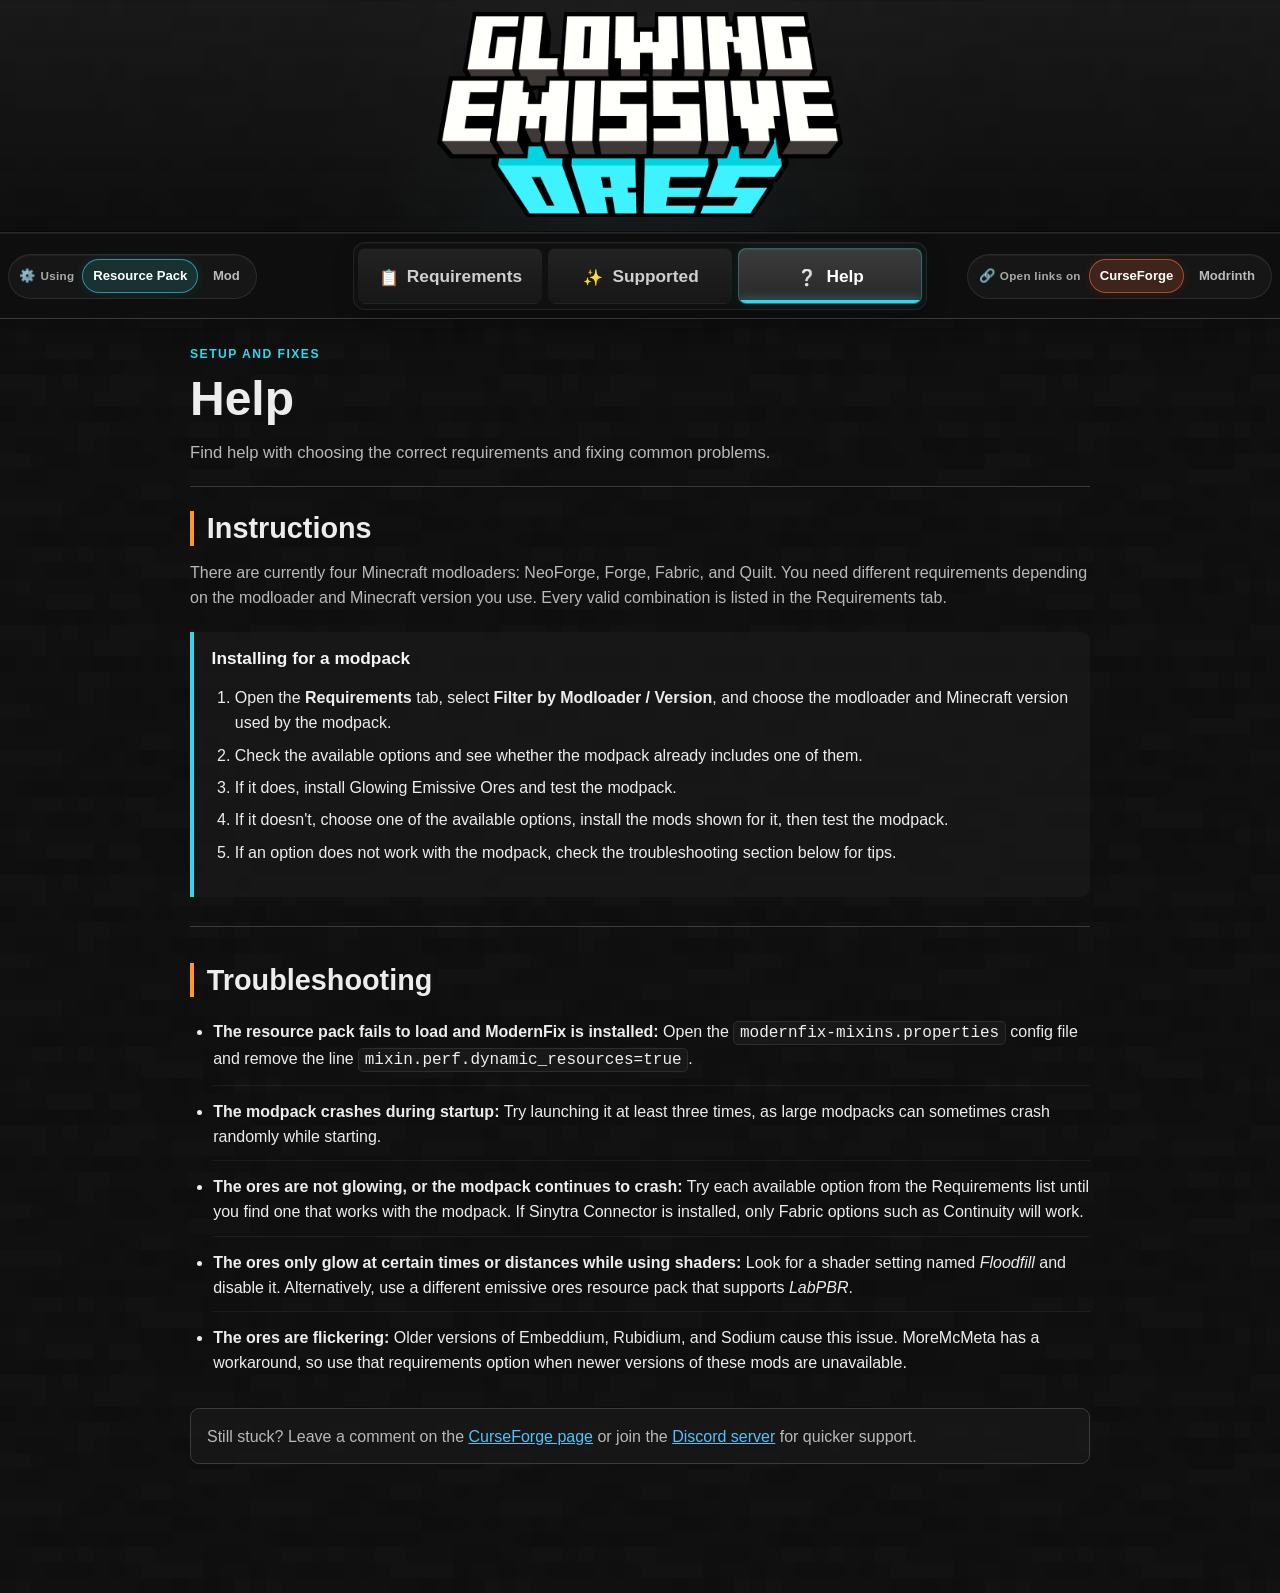
==== help/index.html @ 9ae0b47a "Add files via upload" ====
<!DOCTYPE html>

<html lang="en">
<head>
<meta charset="utf-8"/>
<meta content="width=device-width, initial-scale=1" name="viewport"/>
<meta content="Installation instructions and troubleshooting help for Glowing Emissive Ores." name="description"/>
<meta content="#121212" name="theme-color"/>
<script data-geo-variant-init>
(function () {
  var storageKey = 'geoPreferredVariant';
  var allowedVariants = ['resource-pack', 'mod'];
  var url = new URL(window.location.href);
  var requestedVariant = url.searchParams.get('variant');
  var selectedVariant = allowedVariants.indexOf(requestedVariant) !== -1
    ? requestedVariant
    : null;

  if (!selectedVariant) {
    try {
      var storedVariant = window.localStorage.getItem(storageKey);
      if (allowedVariants.indexOf(storedVariant) !== -1) {
        selectedVariant = storedVariant;
      }
    } catch (error) {
      // Continue when storage access is blocked.
    }
  }

  if (!selectedVariant && document.referrer) {
    try {
      var referrer = new URL(document.referrer);
      var hostname = referrer.hostname.toLowerCase();
      var pathname = referrer.pathname.toLowerCase();
      var isCurseForge = hostname === 'curseforge.com' || hostname.endsWith('.curseforge.com');
      var isModrinth = hostname === 'modrinth.com' || hostname.endsWith('.modrinth.com');

      if ((isCurseForge && pathname.includes('/minecraft/mc-mods/')) ||
          (isModrinth && pathname.startsWith('/mod/'))) {
        selectedVariant = 'mod';
      } else if ((isCurseForge && pathname.includes('/minecraft/texture-packs/')) ||
                 (isModrinth && pathname.startsWith('/resourcepack/'))) {
        selectedVariant = 'resource-pack';
      }
    } catch (error) {
      // Ignore unavailable or malformed referrer values.
    }
  }

  selectedVariant = selectedVariant || 'resource-pack';
  document.documentElement.dataset.geoVariant = selectedVariant;

  try {
    window.localStorage.setItem(storageKey, selectedVariant);
  } catch (error) {
    // The selector still works for the current page when storage is blocked.
  }

  if (requestedVariant !== null) {
    url.searchParams.delete('variant');
    window.history.replaceState(window.history.state, '', url.pathname + url.search + url.hash);
  }
}());
</script>
<title>Help | Glowing Emissive Ores</title>
<link href="../assets/favicon.png" rel="icon" type="image/png"/>
<link as="image" fetchpriority="high" href="../assets/logo.png" rel="preload" type="image/png"/>
<link as="image" href="../assets/background.png" rel="preload" type="image/png"/>
<style data-critical="site-shell">
/* Prevent the shared header from flashing unstyled while the main stylesheet loads. */
html {
  min-width: 280px;
  background: #111;
  color-scheme: dark;
}

body {
  min-height: 100vh;
  margin: 0;
  overflow-y: scroll;
}

/* Keep the finished header visible, but never paint the rest of the page
   before the full stylesheet is ready. */
html:not(.styles-ready) .skip-link,
html:not(.styles-ready) .site-toolbar-wrap,
html:not(.styles-ready) .page-content {
  display: none !important;
}

.site-header {
  display: flex;
  justify-content: center;
  width: 100%;
  padding: 0.7rem 0 0.95rem;
  border-top: 1px solid rgba(255, 255, 255, 0.035);
  border-bottom: 1px solid rgba(255, 255, 255, 0.08);
  overflow: hidden;
  background:
    radial-gradient(circle at 50% 115%, rgba(50, 215, 234, 0.045), transparent 38%),
    linear-gradient(180deg, rgba(25, 25, 25, 0.97), rgba(14, 14, 14, 0.97));
}

.brand-link {
  display: block;
  max-width: 100%;
}

.logo {
  display: block;
  width: min(100%, 520px);
  height: auto;
  max-height: 205px;
  object-fit: contain;
}
</style>
<link fetchpriority="high" href="../styles.css?v=22" onerror="document.documentElement.classList.add('styles-ready')" onload="document.documentElement.classList.add('styles-ready')" rel="stylesheet"/>
<noscript><style>
html:not(.styles-ready) .skip-link,
html:not(.styles-ready) .site-toolbar-wrap,
html:not(.styles-ready) .page-content {
  display: block !important;
}
</style></noscript>
</head>
<body data-page="help">
<a class="skip-link" href="#main-content">Skip to content</a>
<header class="site-header">
<a aria-label="Open the selected Glowing Emissive Ores project page" class="brand-link" data-mod-mod="Glowing Emissive Ores - Mod" data-mod-resource-pack="Glowing Emissive Ores - Resource Pack" href="https://www.curseforge.com/minecraft/texture-packs/glowing-emissive-ores">
<img alt="Glowing Emissive Ores" class="logo" decoding="sync" fetchpriority="high" height="1032" loading="eager" src="../assets/logo.png" width="2048"/>
</a>
</header>
<div class="site-toolbar-wrap">
<div class="site-toolbar">
<div aria-label="Glowing Emissive Ores variant" class="variant-switcher">
<span class="variant-label"><span aria-hidden="true" class="variant-label-icon">⚙️</span> Using</span>
<div aria-label="Choose whether you use the mod or resource pack" class="variant-options" role="group">
<button aria-pressed="false" class="variant-button" data-variant="resource-pack" type="button">Resource Pack</button>
<button aria-pressed="false" class="variant-button" data-variant="mod" type="button">Mod</button>
</div>
</div>
<nav aria-label="Main sections" class="page-tabs"><a class="page-tab resource-pack-only" href="../requirements-all/"><span aria-hidden="true" class="page-tab-icon">📋</span><span class="page-tab-label">Requirements</span></a><a class="page-tab" href="../supported/"><span aria-hidden="true" class="page-tab-icon">✨</span><span class="page-tab-label">Supported</span></a><a aria-current="page" class="page-tab active" href="../help/"><span aria-hidden="true" class="page-tab-icon">❔</span><span class="page-tab-label">Help</span></a></nav>
<div aria-label="Preferred project-link website" class="platform-switcher">
<span class="platform-label"><span aria-hidden="true" class="platform-label-icon">🔗</span> Open links on</span>
<div aria-label="Choose the website used for project links" class="platform-options" role="group">
<button aria-pressed="false" class="platform-button" data-platform="curseforge" type="button">CurseForge</button>
<button aria-pressed="false" class="platform-button" data-platform="modrinth" type="button">Modrinth</button>
</div>
</div>
</div>
</div>
<main class="page-content" id="main-content">
<section class="page-intro">
<p class="eyebrow resource-pack-only">Setup and fixes</p>
<h1>Help</h1>
<p class="resource-pack-only">Find help with choosing the correct requirements and fixing common problems.</p>
</section>
<section aria-labelledby="mod-troubleshooting-title" class="help-section mod-only">
<h2 id="mod-troubleshooting-title">Troubleshooting</h2>
<ul class="troubleshooting-list">
<li><strong>The ores aren't glowing:</strong>
<ul>
<li>If you are using shaders, look for a setting named <em>Floodfill</em> and disable it.</li>
<li>If you are using a version of Sodium below 0.6, install <a data-mod="Indium" href="https://www.curseforge.com/minecraft/mc-mods/indium" rel="noopener noreferrer" target="_blank">Indium</a> to add support for the Fabric Rendering API.</li>
<li>Sodium 0.6 and newer include this support natively, so Indium is not needed.</li>
</ul>
</li>
</ul>
</section>
<section aria-labelledby="mod-faq-title" class="help-section mod-only mod-help-final">
<h2 id="mod-faq-title">Frequently Asked Questions</h2>
<div class="faq-item">
<h3>What is the difference between the mod and resource pack versions?</h3>
<p>The mod only loads assets for the mods you have installed, which greatly reduces loading times compared to the resource pack version. It also includes an in-game config for adjusting emissive brightness and disabling individual ores, and does not require a separate emissive texture mod.</p>
</div>
<div class="faq-item">
<h3>Is the mod compatible with resource packs that change ore textures?</h3>
<p>The mod's resources take priority, so texture changes from other resource packs are ignored for ores supported by GEO. This prevents texture mismatching issues.</p>
</div>
<div class="faq-item">
<h3>Does the mod affect performance?</h3>
<p>FPS impact should be negligible in normal gameplay. GEO is designed to avoid runtime scanning, so most of the work happens during loading and resource reloads, and that side has been heavily optimized too.</p>
<p>The only time FPS impact may become noticeable is if a huge number of supported emissive ore blocks are visible at once, because those blocks have extra emissive overlay rendering. This is similar to many other Minecraft rendering cases, such as having lots of transparent blocks, particles, or entities on screen.</p>
</div>
<div class="support-links">
<p>Leave a comment on the <a data-mod-href="https://www.curseforge.com/minecraft/mc-mods/glowing-emissive-ores-definitive-edition/comments" data-resource-pack-href="https://www.curseforge.com/minecraft/texture-packs/glowing-emissive-ores/comments" href="https://www.curseforge.com/minecraft/mc-mods/glowing-emissive-ores-definitive-edition/comments" rel="nofollow noopener noreferrer" target="_blank">CurseForge page</a> or join the <a href="https://discord.gg/vwv6dWZcK2" rel="nofollow noopener noreferrer" target="_blank">Discord server</a> for support.</p>
</div>
</section>
<section aria-labelledby="instructions-title" class="help-section resource-pack-only">
<h2 id="instructions-title">Instructions</h2>
<p>There are currently four Minecraft modloaders: NeoForge, Forge, Fabric, and Quilt. You need different requirements depending on the modloader and Minecraft version you use. Every valid combination is listed in the Requirements tab.</p>
<div class="help-example">
<h3>Installing for a modpack</h3>
<ol>
<li>Open the <strong>Requirements</strong> tab, select <strong>Filter by Modloader / Version</strong>, and choose the modloader and Minecraft version used by the modpack.</li>
<li>Check the available options and see whether the modpack already includes one of them.</li>
<li>If it does, install Glowing Emissive Ores and test the modpack.</li>
<li>If it doesn't, choose one of the available options, install the mods shown for it, then test the modpack.</li>
<li>If an option does not work with the modpack, check the troubleshooting section below for tips.</li>
</ol>
</div>
</section>
<section aria-labelledby="troubleshooting-title" class="help-section resource-pack-only">
<h2 id="troubleshooting-title">Troubleshooting</h2>
<ul class="troubleshooting-list">
<li><strong>The resource pack fails to load and ModernFix is installed:</strong> Open the <code>modernfix-mixins.properties</code> config file and remove the line <code>mixin.perf.dynamic_resources=true</code>.</li>
<li><strong>The modpack crashes during startup:</strong> Try launching it at least three times, as large modpacks can sometimes crash randomly while starting.</li>
<li class="resource-pack-only"><strong>The ores are not glowing, or the modpack continues to crash:</strong> Try each available option from the Requirements list until you find one that works with the modpack. If Sinytra Connector is installed, only Fabric options such as Continuity will work.</li>
<li><strong>The ores only glow at certain times or distances while using shaders:</strong> Look for a shader setting named <em>Floodfill</em> and disable it. Alternatively, use a different emissive ores resource pack that supports <em>LabPBR</em>.</li>
<li class="resource-pack-only"><strong>The ores are flickering:</strong> Older versions of Embeddium, Rubidium, and Sodium cause this issue. MoreMcMeta has a workaround, so use that requirements option when newer versions of these mods are unavailable.</li>
</ul>
<div class="support-links">
<p>Still stuck? Leave a comment on the <a data-mod-href="https://www.curseforge.com/minecraft/mc-mods/glowing-emissive-ores-definitive-edition/comments" data-resource-pack-href="https://www.curseforge.com/minecraft/texture-packs/glowing-emissive-ores/comments" href="https://www.curseforge.com/minecraft/texture-packs/glowing-emissive-ores/comments" rel="nofollow noopener noreferrer" target="_blank">CurseForge page</a> or join the <a href="https://discord.gg/vwv6dWZcK2" rel="nofollow noopener noreferrer" target="_blank">Discord server</a> for quicker support.</p>
</div>
</section>
</main>
<script defer="" src="../modLinks.js?v=30"></script>
<script defer="" src="../scripts/common.js?v=20"></script>
</body>
</html>
---- styles.css ----
:root {
  --bg: #111;
  --surface: #1b1b1b;
  --surface-raised: #232323;
  --surface-hover: #292929;
  --border: #3b3b3b;
  --border-soft: rgba(255, 255, 255, 0.09);
  --text: #ededed;
  --muted: #b9b9b9;
  --link: #4fc3f7;
  --cyan: #32d7ea;
  --orange: #ff9828;
  --warning: #ffd000;
  --focus: #91e8ff;
  --shadow: 0 10px 28px rgba(0, 0, 0, 0.22);
}

* {
  box-sizing: border-box;
}

img {
  max-width: 100%;
}

html {
  min-width: 280px;
  color-scheme: dark;
  scroll-behavior: smooth;
}

body {
  min-height: 100vh;
  margin: 0;
  overflow-y: scroll;
  color: var(--text);
  background-color: var(--bg);
  background-image: url('assets/background.png');
  background-size: 1000px auto;
  font-family: "Segoe UI", Tahoma, Geneva, Verdana, sans-serif;
  font-size: 16px;
  line-height: 1.58;
}

button,
input,
select {
  font: inherit;
}

button,
a,
input,
select {
  -webkit-tap-highlight-color: transparent;
}

a {
  color: var(--link);
}

a:hover {
  text-decoration-thickness: 2px;
}

button:focus-visible,
a:focus-visible,
input:focus-visible,
select:focus-visible {
  outline: 3px solid var(--focus);
  outline-offset: 3px;
}

p {
  margin: 0 0 1rem;
  color: var(--muted);
}

h1,
h2,
h3 {
  color: var(--text);
  line-height: 1.2;
}

h1 {
  margin: 0 0 0.75rem;
  font-size: clamp(2rem, 7vw, 3rem);
}

h2 {
  margin: 2rem 0 0.9rem;
  font-size: clamp(1.45rem, 4vw, 1.8rem);
}

h3 {
  margin: 0 0 0.55rem;
  font-size: 1.08rem;
}

code {
  padding: 0.12rem 0.35rem;
  border: 1px solid var(--border-soft);
  border-radius: 5px;
  color: #f0f0f0;
  background: #181818;
  font-family: Consolas, "Courier New", monospace;
  overflow-wrap: anywhere;
}

[hidden] {
  display: none !important;
}

.visually-hidden {
  position: absolute !important;
  width: 1px !important;
  height: 1px !important;
  padding: 0 !important;
  margin: -1px !important;
  overflow: hidden !important;
  clip: rect(0, 0, 0, 0) !important;
  white-space: nowrap !important;
  border: 0 !important;
}

.skip-link {
  position: fixed;
  top: 0.5rem;
  left: 0.5rem;
  z-index: 2000;
  padding: 0.65rem 0.9rem;
  border-radius: 7px;
  color: #111;
  background: #fff;
  transform: translateY(-160%);
}

.skip-link:focus {
  transform: translateY(0);
}

.site-header {
  position: relative;
  display: flex;
  justify-content: center;
  width: 100%;
  margin: 0;
  padding: 0.7rem 0 0.95rem;
  border-top: 1px solid rgba(255, 255, 255, 0.035);
  border-bottom: 1px solid rgba(255, 255, 255, 0.08);
  background:
    radial-gradient(circle at 50% 115%, rgba(50, 215, 234, 0.045), transparent 38%),
    linear-gradient(180deg, rgba(25, 25, 25, 0.97), rgba(14, 14, 14, 0.97));
  box-shadow: inset 0 -1px 0 rgba(0, 0, 0, 0.45), 0 8px 24px rgba(0, 0, 0, 0.16);
  overflow: hidden;
}

.site-header::before {
  content: "";
  position: absolute;
  inset: 0;
  pointer-events: none;
  background: linear-gradient(105deg, transparent 24%, rgba(255, 255, 255, 0.018) 50%, transparent 76%);
}

.brand-link {
  position: relative;
  z-index: 1;
  display: block;
  border-radius: 12px;
}

.logo {
  display: block;
  width: min(100%, 520px);
  height: auto;
  max-height: 205px;
  object-fit: contain;
  transition: transform 170ms ease;
}

.brand-link:hover .logo {
  transform: scale(1.02);
}


html[data-geo-variant="mod"] .resource-pack-only {
  display: none !important;
}

.site-toolbar-wrap {
  position: sticky;
  top: 0;
  margin-top: 0;
  z-index: 100;
  border-top: 1px solid rgba(255, 255, 255, 0.06);
  border-bottom: 1px solid var(--border);
  background: rgba(15, 15, 15, 0.92);
  box-shadow: 0 8px 24px rgba(0, 0, 0, 0.2);
  backdrop-filter: blur(10px);
}

.site-toolbar {
  display: grid;
  grid-template-columns: minmax(0, 1fr) auto minmax(0, 1fr);
  align-items: center;
  gap: 0.75rem;
  width: min(100% - 1rem, 1500px);
  margin: 0 auto;
  padding: 0.5rem 0;
}

.page-tabs {
  grid-column: 2;
  display: grid;
  grid-template-columns: repeat(3, 184px);
  gap: 0.35rem;
  min-width: 0;
  padding: 0.3rem;
  border: 1px solid rgba(255, 255, 255, 0.08);
  border-radius: 12px;
  background: rgba(18, 18, 18, 0.82);
  box-shadow: inset 0 1px 0 rgba(255, 255, 255, 0.035), 0 8px 22px rgba(0, 0, 0, 0.18);
}

.page-tab {
  position: relative;
  display: flex;
  align-items: center;
  justify-content: center;
  gap: 0.5rem;
  width: 100%;
  min-width: 0;
  min-height: 56px;
  padding: 0.78rem 1.35rem;
  border: 1px solid transparent;
  border-radius: 8px;
  color: #cfcfcf;
  background: linear-gradient(180deg, rgba(42, 42, 42, 0.72), rgba(26, 26, 26, 0.72));
  font-size: 1.08rem;
  font-weight: 780;
  text-decoration: none;
  overflow: hidden;
  transition: border-color 150ms ease, color 150ms ease, background 150ms ease, transform 150ms ease, box-shadow 150ms ease;
}

.page-tab::after {
  content: "";
  position: absolute;
  right: 0;
  bottom: 0;
  left: 0;
  height: 3px;
  border-radius: 0;
  background: var(--cyan);
  box-shadow: 0 0 10px rgba(50, 215, 234, 0.7);
  opacity: 0;
  transform: scaleX(0);
  transform-origin: center;
  transition: opacity 150ms ease, transform 150ms ease;
}

.page-tab:hover {
  border-color: rgba(255, 255, 255, 0.17);
  color: #fff;
  background: linear-gradient(180deg, #343434, #252525);
  transform: translateY(-1px);
}

.page-tab.active {
  border-color: rgba(50, 215, 234, 0.32);
  color: #fff;
  background: linear-gradient(180deg, #3b3b3b, #292929);
  box-shadow: inset 0 1px 0 rgba(255, 255, 255, 0.07), 0 0 18px rgba(50, 215, 234, 0.08);
}

.page-tab.active::after {
  opacity: 1;
  transform: scaleX(1);
}

.page-tab-icon {
  display: inline-grid;
  place-items: center;
  width: 1.45rem;
  height: 1.45rem;
  font-size: 1rem;
  filter: saturate(0.92);
}

.page-tab-label {
  white-space: nowrap;
}


.variant-switcher {
  grid-column: 1;
  justify-self: start;
  display: flex;
  align-items: center;
  gap: 0.5rem;
  min-height: 42px;
  padding: 0.28rem 0.32rem 0.28rem 0.65rem;
  border: 1px solid rgba(255, 255, 255, 0.09);
  border-radius: 999px;
  background: rgba(24, 24, 24, 0.88);
  box-shadow: inset 0 1px 0 rgba(255, 255, 255, 0.035);
}

.variant-label {
  display: inline-flex;
  align-items: center;
  gap: 0.3rem;
  color: #a9a9a9;
  font-size: 0.73rem;
  font-weight: 800;
  letter-spacing: 0.025em;
  white-space: nowrap;
}

.variant-label-icon {
  font-size: 0.82rem;
}

.variant-options {
  display: inline-flex;
  gap: 0.24rem;
}

.variant-button {
  min-height: 34px;
  padding: 0.34rem 0.62rem;
  border: 1px solid transparent;
  border-radius: 999px;
  color: #bababa;
  background: transparent;
  cursor: pointer;
  font-size: 0.82rem;
  font-weight: 740;
  transition: border-color 140ms ease, color 140ms ease, background-color 140ms ease, box-shadow 140ms ease;
}

.variant-button:hover {
  border-color: rgba(255, 255, 255, 0.14);
  color: #fff;
  background: #2b2b2b;
}

.variant-button.active {
  border-color: rgba(50, 215, 234, 0.58);
  color: #fff;
  background: rgba(50, 215, 234, 0.14);
  box-shadow: 0 0 12px rgba(50, 215, 234, 0.1);
}

.platform-switcher {
  grid-column: 3;
  justify-self: end;
  display: flex;
  align-items: center;
  gap: 0.5rem;
  min-height: 42px;
  padding: 0.28rem 0.32rem 0.28rem 0.65rem;
  border: 1px solid rgba(255, 255, 255, 0.09);
  border-radius: 999px;
  background: rgba(24, 24, 24, 0.88);
  box-shadow: inset 0 1px 0 rgba(255, 255, 255, 0.035);
}

.platform-label {
  display: inline-flex;
  align-items: center;
  gap: 0.3rem;
  color: #a9a9a9;
  font-size: 0.73rem;
  font-weight: 800;
  letter-spacing: 0.025em;
  white-space: nowrap;
}

.platform-label-icon {
  font-size: 0.82rem;
}

.platform-options {
  display: inline-flex;
  gap: 0.24rem;
}

.platform-button {
  min-height: 34px;
  padding: 0.34rem 0.62rem;
  border: 1px solid transparent;
  border-radius: 999px;
  color: #bababa;
  background: transparent;
  cursor: pointer;
  font-size: 0.82rem;
  font-weight: 740;
  transition: border-color 140ms ease, color 140ms ease, background-color 140ms ease, box-shadow 140ms ease;
}

.platform-button:hover {
  border-color: rgba(255, 255, 255, 0.14);
  color: #fff;
  background: #2b2b2b;
}

.platform-button[data-platform="curseforge"].active {
  border-color: rgba(241, 100, 54, 0.62);
  color: #fff;
  background: rgba(241, 100, 54, 0.18);
  box-shadow: 0 0 12px rgba(241, 100, 54, 0.1);
}

.platform-button[data-platform="modrinth"].active {
  border-color: rgba(27, 217, 106, 0.58);
  color: #fff;
  background: rgba(27, 217, 106, 0.14);
  box-shadow: 0 0 12px rgba(27, 217, 106, 0.09);
}

.page-content {
  width: min(100% - 1.5rem, 900px);
  margin: 0 auto;
  padding: 1.45rem 0 4rem;
}

.page-intro {
  margin-bottom: 1.5rem;
  padding: 0.2rem 0 1.25rem;
  border-bottom: 1px solid var(--border);
}

.page-intro p:last-child {
  max-width: 760px;
  margin-bottom: 0;
  font-size: 1.04rem;
}

.eyebrow {
  margin-bottom: 0.35rem;
  color: var(--cyan);
  font-size: 0.76rem;
  font-weight: 800;
  letter-spacing: 0.12em;
  text-transform: uppercase;
}

.requirements-subnav {
  display: grid;
  grid-template-columns: repeat(2, minmax(0, 1fr));
  gap: 0.7rem;
  margin-bottom: 1.35rem;
}

.requirements-view-link {
  position: relative;
  display: flex;
  align-items: center;
  justify-content: center;
  gap: 0.5rem;
  min-height: 52px;
  padding: 0.72rem 0.9rem;
  border: 1px solid rgba(255, 255, 255, 0.12);
  border-radius: 10px;
  color: #e2e2e2;
  background: linear-gradient(180deg, rgba(39, 39, 39, 0.92), rgba(25, 25, 25, 0.92));
  box-shadow: inset 0 1px 0 rgba(255, 255, 255, 0.04), 0 6px 18px rgba(0, 0, 0, 0.15);
  font-weight: 770;
  text-align: center;
  text-decoration: none;
  overflow: hidden;
  transition: border-color 140ms ease, background 140ms ease, transform 140ms ease, box-shadow 140ms ease;
}

.requirements-view-link::after {
  content: "";
  position: absolute;
  right: 0;
  bottom: 0;
  left: 0;
  height: 3px;
  background: var(--cyan);
  box-shadow: 0 0 10px rgba(50, 215, 234, 0.65);
  opacity: 0;
  transform: scaleX(0);
  transform-origin: center;
  transition: opacity 140ms ease, transform 140ms ease;
}

.requirements-view-link:hover {
  border-color: rgba(255, 255, 255, 0.23);
  color: #fff;
  background: linear-gradient(180deg, #343434, #242424);
  transform: translateY(-1px);
}

.requirements-view-link.active-view {
  border-color: rgba(50, 215, 234, 0.33);
  background: linear-gradient(180deg, #444, #303030);
  box-shadow: inset 0 1px 0 rgba(255, 255, 255, 0.07), 0 8px 24px rgba(0, 0, 0, 0.18);
}

.requirements-view-link.active-view::after {
  opacity: 1;
  transform: scaleX(1);
}

.requirements-view-icon {
  font-size: 1rem;
}

.full-requirements,
.filtered-requirements {
  width: 100%;
}

.full-requirements {
  display: grid;
  gap: 1rem;
}

.requirement-group {
  border: 1px solid var(--border);
  border-radius: 11px;
  background: rgba(28, 28, 28, 0.84);
  box-shadow: var(--shadow);
  overflow: hidden;
}

.requirement-group > h2 {
  display: flex;
  align-items: center;
  gap: 0.8rem;
  margin: 0;
  padding: 1rem 1.1rem 0.85rem;
  border-bottom: 1px solid rgba(255, 255, 255, 0.09);
  color: var(--orange);
  background: linear-gradient(180deg, rgba(49, 49, 49, 0.5), rgba(31, 31, 31, 0.2));
}

.requirement-group > h2::after {
  content: "";
  flex: 1;
  height: 1px;
  background: linear-gradient(90deg, rgba(255, 152, 40, 0.38), transparent);
}

.requirement-options {
  margin: 0;
  padding: 0.25rem 1.1rem 0.2rem;
}

.requirement-option {
  padding: 0.9rem 0.1rem 1rem;
  border-bottom: 1px solid rgba(255, 255, 255, 0.065);
}

.requirement-option:last-child {
  border-bottom: 0;
}

.requirement-option h3 {
  margin-top: 0;
}

.requirement-option ul,
.result-box ul,
.help-section ul,
.help-section ol {
  padding-left: 1.45rem;
}

.requirement-option li,
.result-box li,
.help-section li {
  margin-bottom: 0.45rem;
}

.requirement-option p {
  margin-left: 2rem;
}

.info-box {
  width: 100%;
  margin: 0 0 1.2rem;
  padding: 0.95rem 1rem;
  border-left: 5px solid var(--warning);
  border-right: 5px solid var(--warning);
  border-radius: 8px;
  color: var(--warning);
  background: rgba(43, 43, 43, 0.9);
  font-weight: 750;
  text-align: center;
  box-shadow: var(--shadow);
}

.filter-container {
  width: min(100%, 660px);
  margin: 0 auto 1.4rem;
  padding: 1rem;
  border: 1px solid var(--border);
  border-radius: 10px;
  background: rgba(28, 28, 28, 0.84);
  box-shadow: var(--shadow);
}

.filter-group {
  display: grid;
  grid-template-columns: repeat(2, minmax(0, 1fr));
  gap: 1rem;
}

.filter-group label,
.supported-toolbar label {
  display: flex;
  flex-direction: column;
  gap: 0.45rem;
  color: var(--text);
  font-weight: 750;
}

select,
input[type="search"] {
  width: 100%;
  min-height: 46px;
  padding: 0.65rem 0.75rem;
  border: 1px solid var(--border);
  border-radius: 8px;
  color: var(--text);
  background: #171717;
}

select:hover,
input[type="search"]:hover {
  border-color: #626262;
}

#results-container {
  width: 100%;
  margin-top: 1rem;
}

.result-box {
  width: 100%;
  margin-top: 0.8rem;
  padding: 1rem 1.1rem;
  border: 1px solid var(--border);
  border-radius: 10px;
  background: rgba(28, 28, 28, 0.84);
  box-shadow: var(--shadow);
}

.result-box h3 {
  margin-top: 0;
  color: var(--orange);
}

.empty-result {
  border-style: dashed;
  box-shadow: none;
  text-align: center;
}

.empty-result p {
  margin: 0;
}

.unavailable-link {
  pointer-events: none;
  opacity: 0.5;
}

.supported-browser {
  width: 100%;
}

.supported-toolbar {
  margin-bottom: 1rem;
  padding-bottom: 1rem;
  border-bottom: 1px solid var(--border);
}

.supported-toolbar label {
  margin-bottom: 0.4rem;
}

.search-row {
  display: grid;
  grid-template-columns: minmax(0, 1fr) auto;
  align-items: center;
  gap: 1rem;
}

.supported-count {
  min-width: 165px;
  margin: 0;
  color: #9f9f9f;
  font-size: 0.9rem;
  text-align: right;
}

.supported-list {
  display: grid;
  grid-template-columns: 1fr;
  gap: 0.7rem;
  margin: 0;
  padding: 0;
  list-style: none;
}

.mod-card {
  min-width: 0;
  border: 1px solid var(--border-soft);
  border-radius: 11px;
  background: rgba(25, 25, 25, 0.82);
  box-shadow: 0 7px 20px rgba(0, 0, 0, 0.16);
  overflow: hidden;
  transition: border-color 140ms ease, background-color 140ms ease, transform 140ms ease;
}

.mod-card:hover {
  border-color: #4f4f4f;
  background: #202020;
  transform: translateY(-1px);
}

.mod-card-link,
.mod-card-static {
  display: grid;
  grid-template-columns: 58px minmax(0, 1fr) auto;
  align-items: center;
  gap: 0.9rem;
  min-height: 76px;
  padding: 0.55rem 0.75rem;
  color: inherit;
  text-decoration: none;
}

.mod-icon-frame {
  position: relative;
  display: grid;
  place-items: center;
  width: 56px;
  height: 56px;
  border: 1px solid #424242;
  border-radius: 10px;
  background: linear-gradient(145deg, #2d2d2d, #1a1a1a);
  overflow: hidden;
}

.mod-icon-image {
  position: absolute;
  inset: 0;
  width: 100%;
  height: 100%;
  object-fit: cover;
}

.mod-icon-fallback {
  color: #d9d9d9;
  font-size: 0.9rem;
  font-weight: 850;
  letter-spacing: 0.04em;
}

.mod-card-copy {
  min-width: 0;
}

.mod-name {
  display: block;
  color: #f1f1f1;
  font-size: 1.02rem;
  font-weight: 760;
  overflow-wrap: anywhere;
}

.mod-description {
  display: -webkit-box;
  margin-top: 0.15rem;
  overflow: hidden;
  color: #989898;
  font-size: 0.84rem;
  -webkit-box-orient: vertical;
  -webkit-line-clamp: 2;
}

.mod-source {
  display: inline-flex;
  align-items: center;
  gap: 0.35rem;
  padding: 0.32rem 0.5rem;
  border: 1px solid #3f3f3f;
  border-radius: 999px;
  color: #bcbcbc;
  background: #171717;
  font-size: 0.75rem;
  font-weight: 700;
  white-space: nowrap;
}

.mod-source::after {
  content: "↗";
  color: var(--cyan);
}

.empty-message {
  margin: 1.5rem 0 0;
  padding: 1rem;
  border: 1px dashed #4a4a4a;
  border-radius: 9px;
  text-align: center;
}

.help-section {
  margin-bottom: 2.25rem;
  padding-bottom: 1.8rem;
  border-bottom: 1px solid var(--border);
}

.help-section:last-child {
  border-bottom: 0;
}

.help-section > h2 {
  margin-top: 0;
  padding-left: 0.8rem;
  border-left: 4px solid var(--orange);
}

.help-example {
  margin-top: 1.35rem;
  padding: 1rem 1.1rem;
  border-left: 4px solid var(--cyan);
  border-radius: 0 9px 9px 0;
  background: rgba(25, 25, 25, 0.78);
}

.help-example h3 {
  color: #f3f3f3;
}

.troubleshooting-list {
  margin-bottom: 1.35rem;
}

.troubleshooting-list > li {
  padding: 0.35rem 0 0.7rem;
  border-bottom: 1px solid rgba(255, 255, 255, 0.06);
}

.troubleshooting-list > li:last-child {
  border-bottom: 0;
}

.troubleshooting-list ul {
  margin: 0.55rem 0 0;
}

.troubleshooting-list ul li:last-child {
  margin-bottom: 0;
}

.faq-item {
  margin-top: 1rem;
  padding: 1rem 1.1rem;
  border: 1px solid var(--border);
  border-radius: 9px;
  background: rgba(25, 25, 25, 0.72);
}

.faq-item h3 {
  margin: 0 0 0.5rem;
  color: #f3f3f3;
}

.faq-item p {
  margin: 0;
}

.faq-item p + p {
  margin-top: 0.75rem;
}

.faq-item + .support-links {
  margin-top: 1rem;
}

.support-links {
  padding: 0.9rem 1rem;
  border: 1px solid var(--border);
  border-radius: 9px;
  background: rgba(25, 25, 25, 0.72);
}

.support-links p {
  margin: 0;
}

@media (max-width: 1180px) and (min-width: 901px) {
  .site-toolbar {
    gap: 0.35rem;
  }

  .page-tabs {
    grid-template-columns: repeat(3, 160px);
    gap: 0.24rem;
    padding: 0.24rem;
  }

  .page-tab {
    min-height: 52px;
    padding: 0.66rem 0.72rem;
    font-size: 0.98rem;
  }

  .variant-switcher,
  .platform-switcher {
    gap: 0.3rem;
    min-height: 40px;
    padding: 0.22rem 0.24rem 0.22rem 0.48rem;
  }

  .variant-label,
  .platform-label {
    gap: 0.2rem;
    font-size: 0.68rem;
  }

  .variant-button,
  .platform-button {
    min-height: 32px;
    padding: 0.28rem 0.46rem;
    font-size: 0.76rem;
  }
}

@media (max-width: 900px) {
  .site-toolbar {
    grid-template-columns: 1fr;
    gap: 0.45rem;
  }

  .page-tabs {
    grid-column: 1;
    justify-self: center;
  }

  .variant-switcher,
  .platform-switcher {
    grid-column: 1;
    justify-self: center;
  }
}

@media (max-width: 620px) {
  .site-header {
    width: 100%;
    padding-top: 0.35rem;
  }

  .site-toolbar {
    width: min(100% - 0.6rem, 980px);
  }

  .page-content {
    width: min(100% - 1rem, 900px);
    padding-top: 1.1rem;
  }

  .page-tabs {
    grid-template-columns: repeat(3, minmax(0, 1fr));
    width: 100%;
  }

  .page-tab {
    flex: 1;
    min-width: 0;
    min-height: 50px;
    padding: 0.6rem 0.35rem;
    font-size: 0.92rem;
  }

  .page-tab-icon {
    width: 1.2rem;
    height: 1.2rem;
    font-size: 0.9rem;
  }

  .requirements-subnav,
  .filter-group,
  .search-row {
    grid-template-columns: 1fr;
  }

  .supported-count {
    min-width: 0;
    text-align: left;
  }

  .requirement-options {
    padding-right: 0.8rem;
    padding-left: 0.8rem;
  }

  .requirement-option p {
    margin-left: 0;
  }

  .requirement-group > h2 {
    padding-right: 0.85rem;
    padding-left: 0.85rem;
  }

  .mod-card-link,
  .mod-card-static {
    grid-template-columns: 52px minmax(0, 1fr);
    gap: 0.75rem;
  }

  .mod-icon-frame {
    width: 50px;
    height: 50px;
  }

  .mod-source {
    grid-column: 2;
    justify-self: start;
    margin-top: -0.3rem;
  }
}

@media (max-width: 460px) {
  .page-tabs {
    gap: 0.2rem;
    padding: 0.22rem;
  }

  .page-tab {
    gap: 0.28rem;
    padding-right: 0.2rem;
    padding-left: 0.2rem;
    font-size: 0.84rem;
  }

  .variant-switcher,
  .platform-switcher {
    width: 100%;
    justify-content: center;
    padding-left: 0.4rem;
  }

  .variant-label,
  .platform-label {
    font-size: 0.69rem;
  }

  .variant-options,
  .platform-options {
    flex: 1;
  }

  .variant-button,
  .platform-button {
    flex: 1;
  }
}

@media (prefers-reduced-motion: reduce) {
  html {
    scroll-behavior: auto;
  }

  *,
  *::before,
  *::after {
    scroll-behavior: auto !important;
    transition-duration: 0.01ms !important;
    animation-duration: 0.01ms !important;
    animation-iteration-count: 1 !important;
  }
}

/* The mod includes everything it needs, so requirement-specific navigation and
   help are only shown for the resource-pack variant. */
.mod-only {
  display: none !important;
}

html[data-geo-variant="mod"] .mod-only {
  display: block !important;
}

html[data-geo-variant="mod"] .help-section.mod-help-final {
  margin-bottom: 0;
  border-bottom: 0;
}

html[data-geo-variant="mod"] .page-tabs {
  grid-template-columns: repeat(2, 184px);
}

@media (max-width: 620px) {
  html[data-geo-variant="mod"] .page-tabs {
    grid-template-columns: repeat(2, minmax(0, 1fr));
  }
}
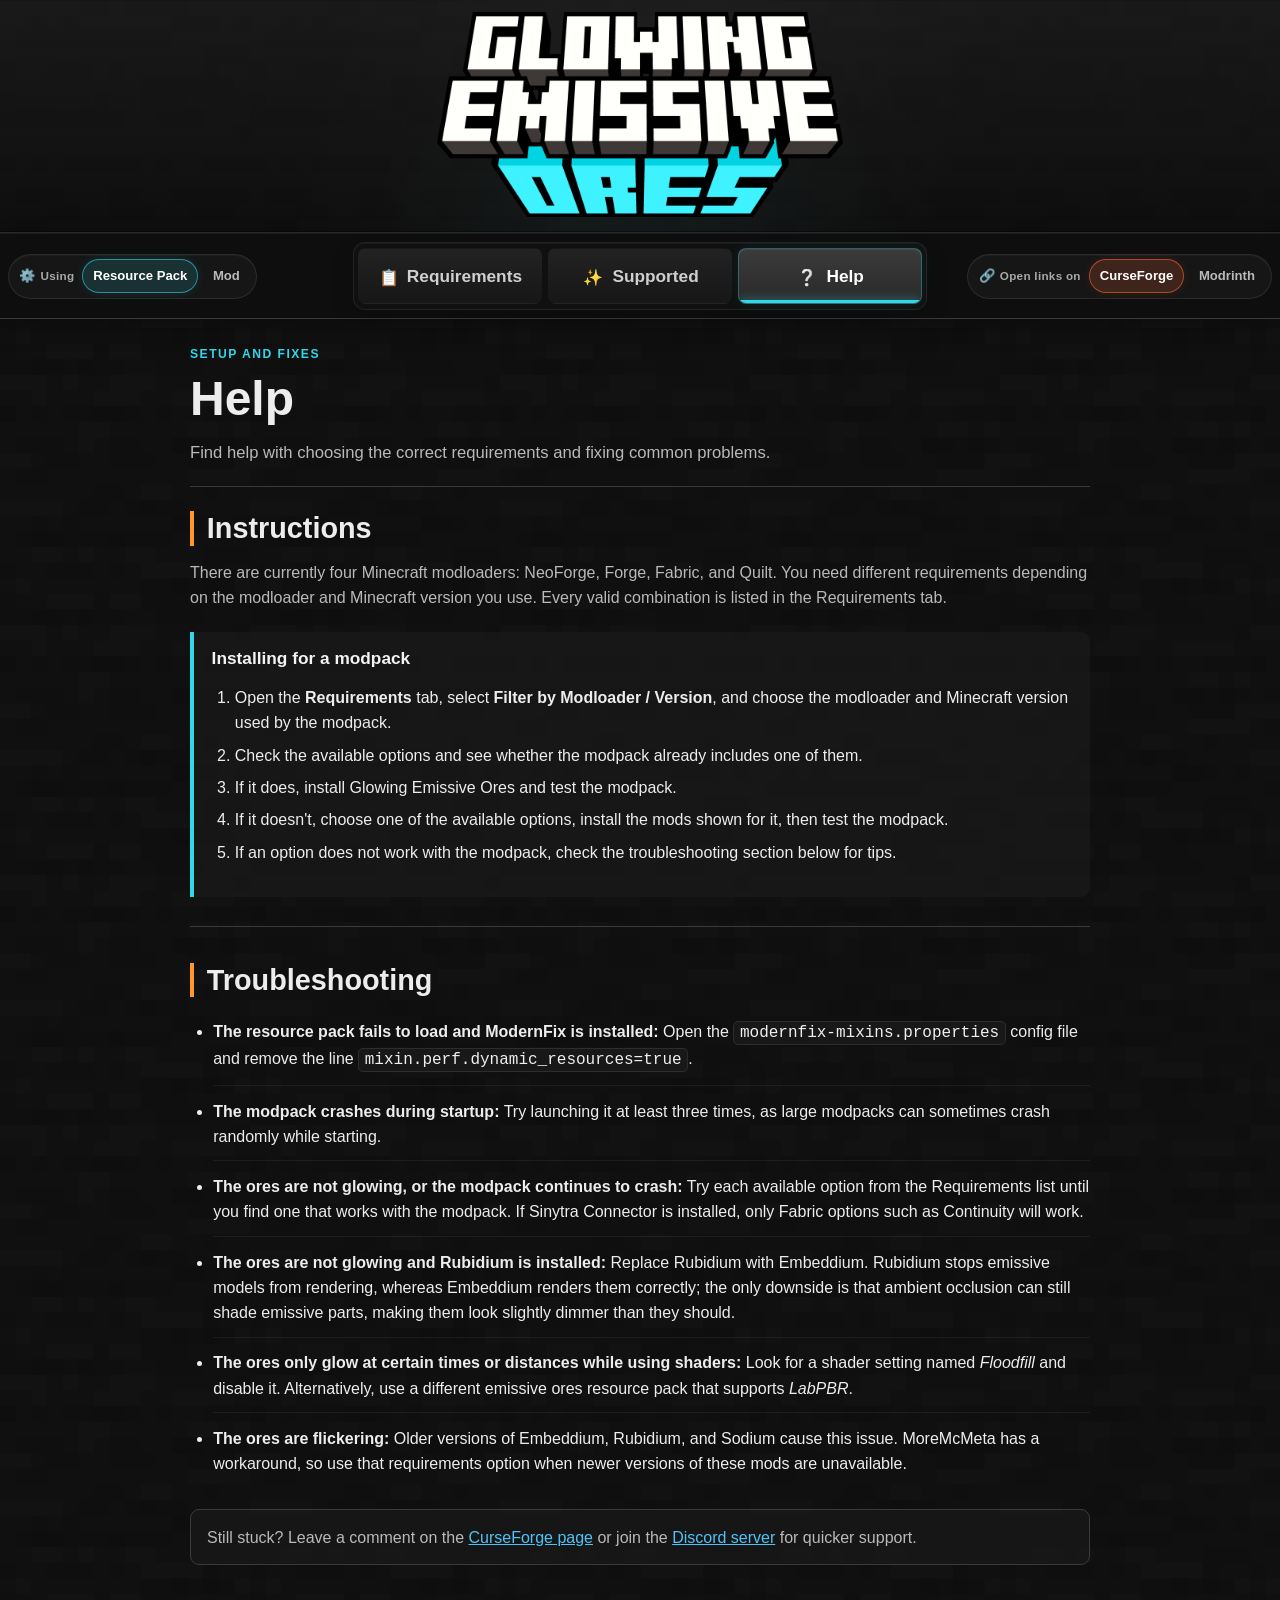
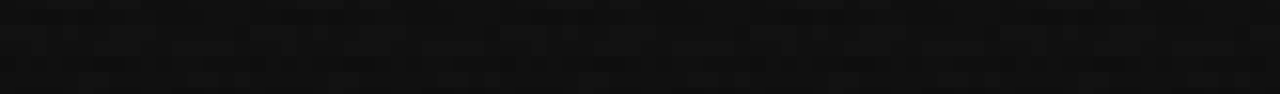
==== commit 06737970: "Add files via upload" ====
--- a/help/index.html
+++ b/help/index.html
@@ -158,9 +158,10 @@
 <section aria-labelledby="mod-troubleshooting-title" class="help-section mod-only">
 <h2 id="mod-troubleshooting-title">Troubleshooting</h2>
 <ul class="troubleshooting-list">
-<li><strong>The ores aren't glowing:</strong>
+<li><strong>The ores aren't emissive / glowing:</strong>
 <ul>
 <li>If you are using shaders, look for a setting named <em>Floodfill</em> and disable it.</li>
+<li>If Rubidium is installed, replace it with Embeddium. Rubidium stops emissive models from rendering, whereas Embeddium renders them correctly; the only downside is that ambient occlusion can still shade emissive parts, making them look slightly dimmer than they should.</li>
 <li>If you are using a version of Sodium below 0.6, install <a data-mod="Indium" href="https://www.curseforge.com/minecraft/mc-mods/indium" rel="noopener noreferrer" target="_blank">Indium</a> to add support for the Fabric Rendering API.</li>
 <li>Sodium 0.6 and newer include this support natively, so Indium is not needed.</li>
 </ul>
@@ -206,6 +207,7 @@
 <li><strong>The resource pack fails to load and ModernFix is installed:</strong> Open the <code>modernfix-mixins.properties</code> config file and remove the line <code>mixin.perf.dynamic_resources=true</code>.</li>
 <li><strong>The modpack crashes during startup:</strong> Try launching it at least three times, as large modpacks can sometimes crash randomly while starting.</li>
 <li class="resource-pack-only"><strong>The ores are not glowing, or the modpack continues to crash:</strong> Try each available option from the Requirements list until you find one that works with the modpack. If Sinytra Connector is installed, only Fabric options such as Continuity will work.</li>
+<li><strong>The ores are not glowing and Rubidium is installed:</strong> Replace Rubidium with Embeddium. Rubidium stops emissive models from rendering, whereas Embeddium renders them correctly; the only downside is that ambient occlusion can still shade emissive parts, making them look slightly dimmer than they should.</li>
 <li><strong>The ores only glow at certain times or distances while using shaders:</strong> Look for a shader setting named <em>Floodfill</em> and disable it. Alternatively, use a different emissive ores resource pack that supports <em>LabPBR</em>.</li>
 <li class="resource-pack-only"><strong>The ores are flickering:</strong> Older versions of Embeddium, Rubidium, and Sodium cause this issue. MoreMcMeta has a workaround, so use that requirements option when newer versions of these mods are unavailable.</li>
 </ul>
@@ -214,7 +216,7 @@
 </div>
 </section>
 </main>
-<script defer="" src="../modLinks.js?v=30"></script>
+<script defer="" src="../modLinks.js?v=32"></script>
 <script defer="" src="../scripts/common.js?v=20"></script>
 </body>
 </html>
